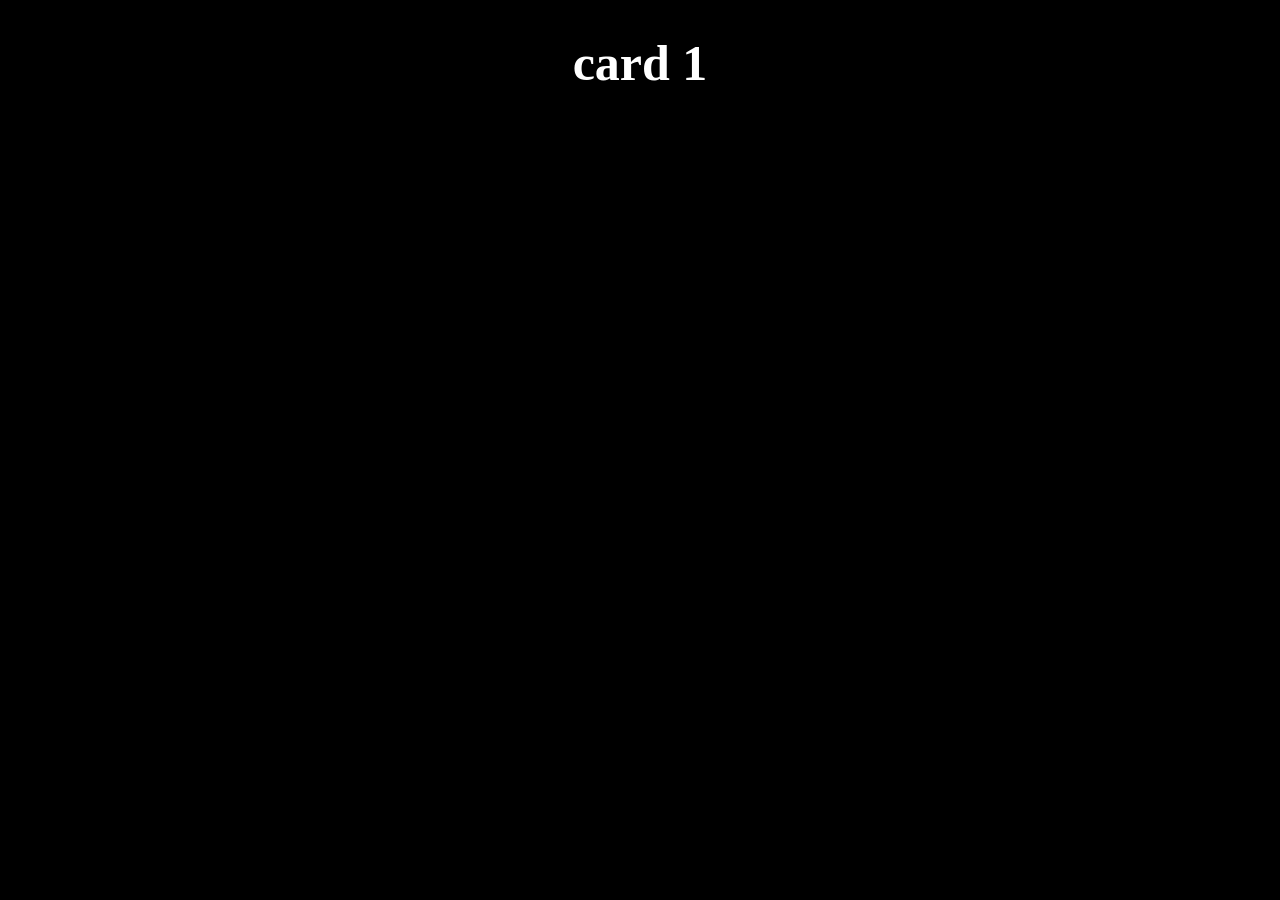
==== card1.html @ 9e5958c1 "Added simplistic navigation bar and label for each card" ====
<!DOCTYPE html>
<html lang="en">
<head>
    <meta charset="UTF-8">
    <meta name="viewport" content="width=device-width, initial-scale=1.0">
    <link rel="stylesheet" href="style.css">
    <script src="script.js" defer></script>
    <title>Document</title>
</head>
<body>
    <h1>card 1</h1>
</body>
</html>
---- style.css ----
body{
  background-color: #000000;
}

h1{
  color: #FFFFFF;
  text-align: center;
  font-size: 50px;
}

.main-nav{
  display: flex;
  justify-content: center;
  text-align: center;
  align-items: center;
  background-color: #000000;
  padding: 10px;
}

.nav-item{
  color: #FFFFFF;
  text-decoration: none;
  margin: 0 20px;
  font-size: 20px;
}

.nav-item:hover{
  color: #FFFFFF;
  text-decoration: underline;
}
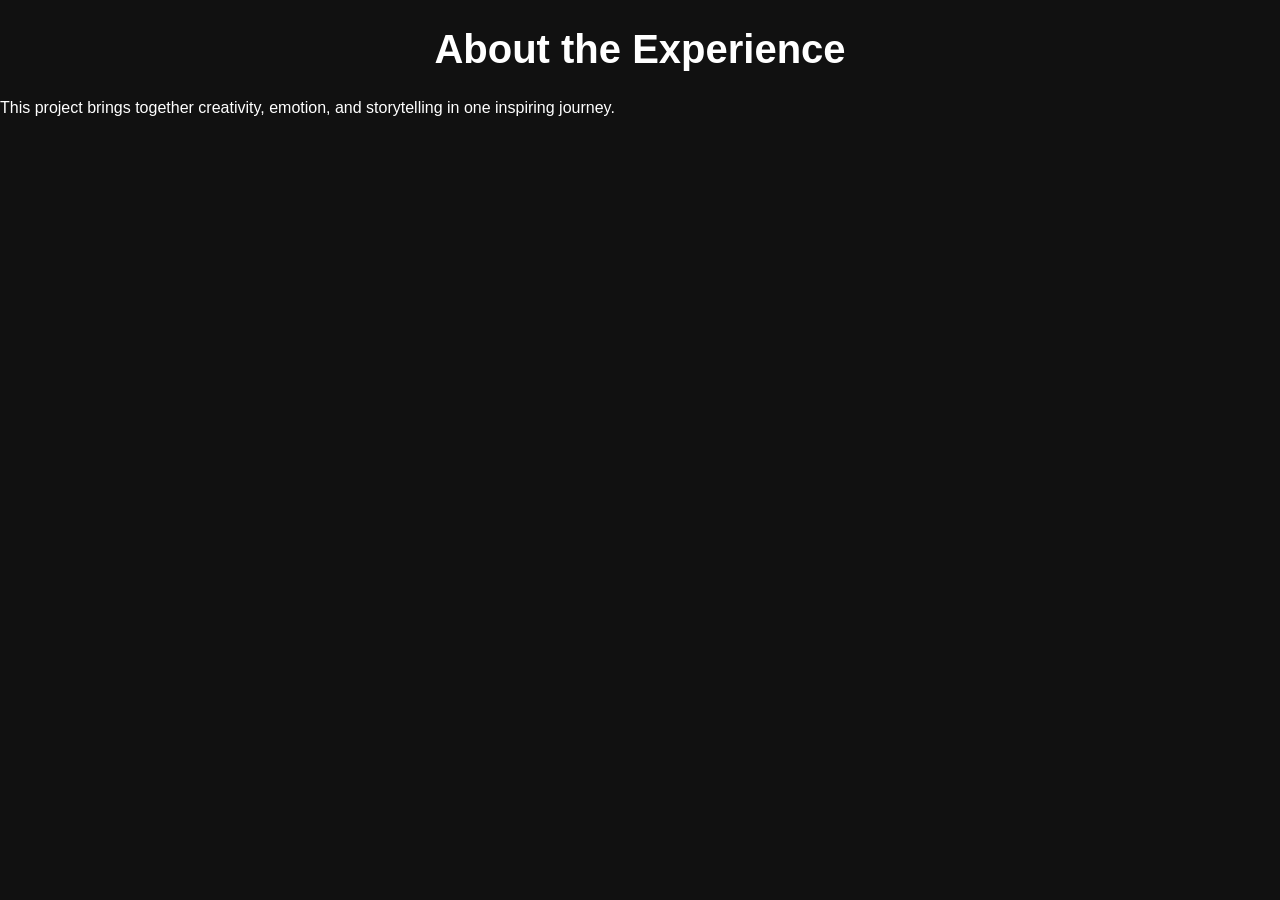
==== commit b777d3aa: "More stuff ig" ====
--- a/card1.html
+++ b/card1.html
@@ -5,9 +5,10 @@
     <meta name="viewport" content="width=device-width, initial-scale=1.0">
     <link rel="stylesheet" href="style.css">
     <script src="script.js" defer></script>
-    <title>Document</title>
+    <title>About the Experience</title>
 </head>
 <body>
-    <h1>card 1</h1>
+    <h1>About the Experience</h1>
+    <p>This project brings together creativity, emotion, and storytelling in one inspiring journey.</p>
 </body>
 </html>
--- a/style.css
+++ b/style.css
@@ -1,30 +1,153 @@
 body{
-  background-color: #000000;
+  margin: 0;
+  background-color: #111;
+  color: white;
+  font-family: Arial, sans-serif;
 }
 
 h1{
-  color: #FFFFFF;
   text-align: center;
-  font-size: 50px;
+  font-size: 40px;
 }
 
 .main-nav{
   display: flex;
   justify-content: center;
-  text-align: center;
-  align-items: center;
-  background-color: #000000;
+  background-color: #000;
   padding: 10px;
 }
 
 .nav-item{
-  color: #FFFFFF;
+  color: white;
   text-decoration: none;
-  margin: 0 20px;
-  font-size: 20px;
+  margin: 0 15px;
 }
 
-.nav-item:hover{
-  color: #FFFFFF;
-  text-decoration: underline;
+.page-main{
+  max-width: 1000px;
+  margin: 0 auto;
+  padding: 20px;
+}
+
+.hero-section{
+  text-align: center;
+  margin-bottom: 20px;
+}
+
+.review-container,
+.review-highlights{
+  display: flex;
+  flex-wrap: wrap;
+  gap: 15px;
+  justify-content: center;
+}
+
+.review-card,
+.highlight-card,
+.gallery-card,
+.carousel-card{
+  background-color: #222;
+  padding: 15px;
+  border-radius: 10px;
+}
+
+.review-card{
+  width: 220px;
+}
+
+.highlight-card{
+  width: 180px;
+  text-align: center;
+}
+
+.gallery-grid{
+  display: grid;
+  grid-template-columns: repeat(4, 1fr);
+  gap: 15px;
+}
+
+.gallery-card{
+  min-height: 120px;
+  background-size: cover;
+  background-position: center;
+  color: white;
+  display: flex;
+  flex-direction: column;
+  justify-content: flex-end;
+  padding: 12px;
+  border: 1px solid #444;
+}
+
+.carousel-section{
+  text-align: center;
+}
+
+.carousel{
+  display: flex;
+  align-items: center;
+  justify-content: center;
+  gap: 10px;
+  margin-top: 10px;
+}
+
+.carousel-track{
+  width: 300px;
+}
+
+.carousel-card{
+  display: none;
+}
+
+.carousel-card.active{
+  display: block;
+}
+
+.audio-player{
+  margin-top: 12px;
+}
+
+.audio-player audio{
+  width: 100%;
+}
+
+.carousel-btn,
+.dot{
+  border: none;
+  cursor: pointer;
+}
+
+.carousel-btn{
+  background-color: #444;
+  color: white;
+  padding: 8px 10px;
+}
+
+.carousel-dots{
+  display: flex;
+  justify-content: center;
+  gap: 6px;
+  margin-top: 10px;
+}
+
+.dot{
+  width: 10px;
+  height: 10px;
+  border-radius: 50%;
+  background-color: #666;
+}
+
+.dot.active{
+  background-color: white;
+}
+
+@media (max-width: 800px){
+  .gallery-grid{
+    grid-template-columns: repeat(2, 1fr);
+  }
+}
+
+@media (max-width: 500px){
+  .gallery-grid{
+    grid-template-columns: 1fr;
+  }
 }
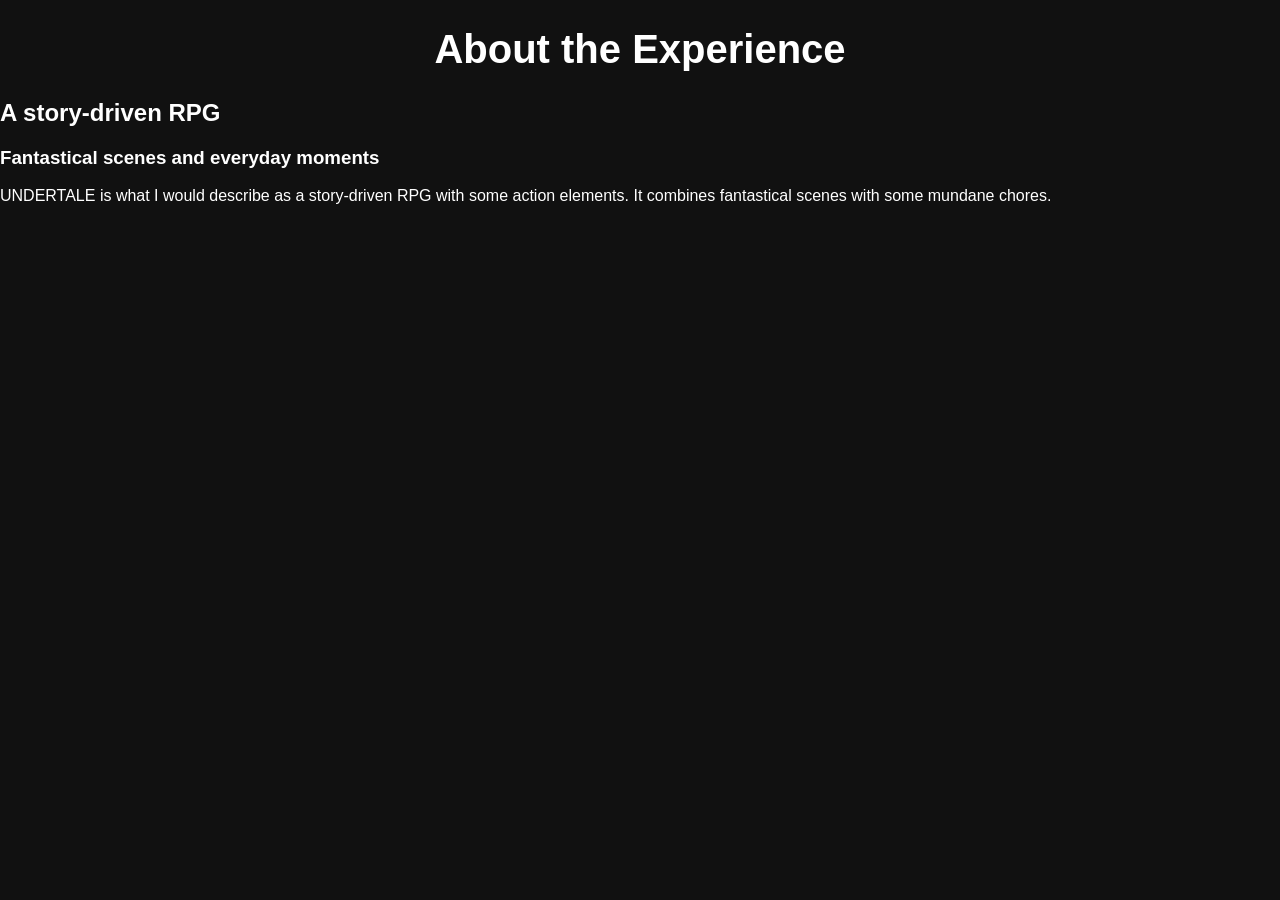
==== commit be741ea9: "More stuff ig" ====
--- a/card1.html
+++ b/card1.html
@@ -9,6 +9,8 @@
 </head>
 <body>
     <h1>About the Experience</h1>
-    <p>This project brings together creativity, emotion, and storytelling in one inspiring journey.</p>
+    <h2>A story-driven RPG</h2>
+    <h3>Fantastical scenes and everyday moments</h3>
+    <p>UNDERTALE is what I would describe as a story-driven RPG with some action elements. It combines fantastical scenes with some mundane chores.</p>
 </body>
 </html>
--- a/style.css
+++ b/style.css
@@ -13,7 +13,7 @@
 .main-nav{
   display: flex;
   justify-content: center;
-  background-color: #000;
+  background-color: #111;
   padding: 10px;
 }
 
@@ -150,4 +150,10 @@
   .gallery-grid{
     grid-template-columns: 1fr;
   }
+}
+
+.footer-title{
+  text-align: center;
+  font-size: 30px;
+  margin-top: 20px;
 }
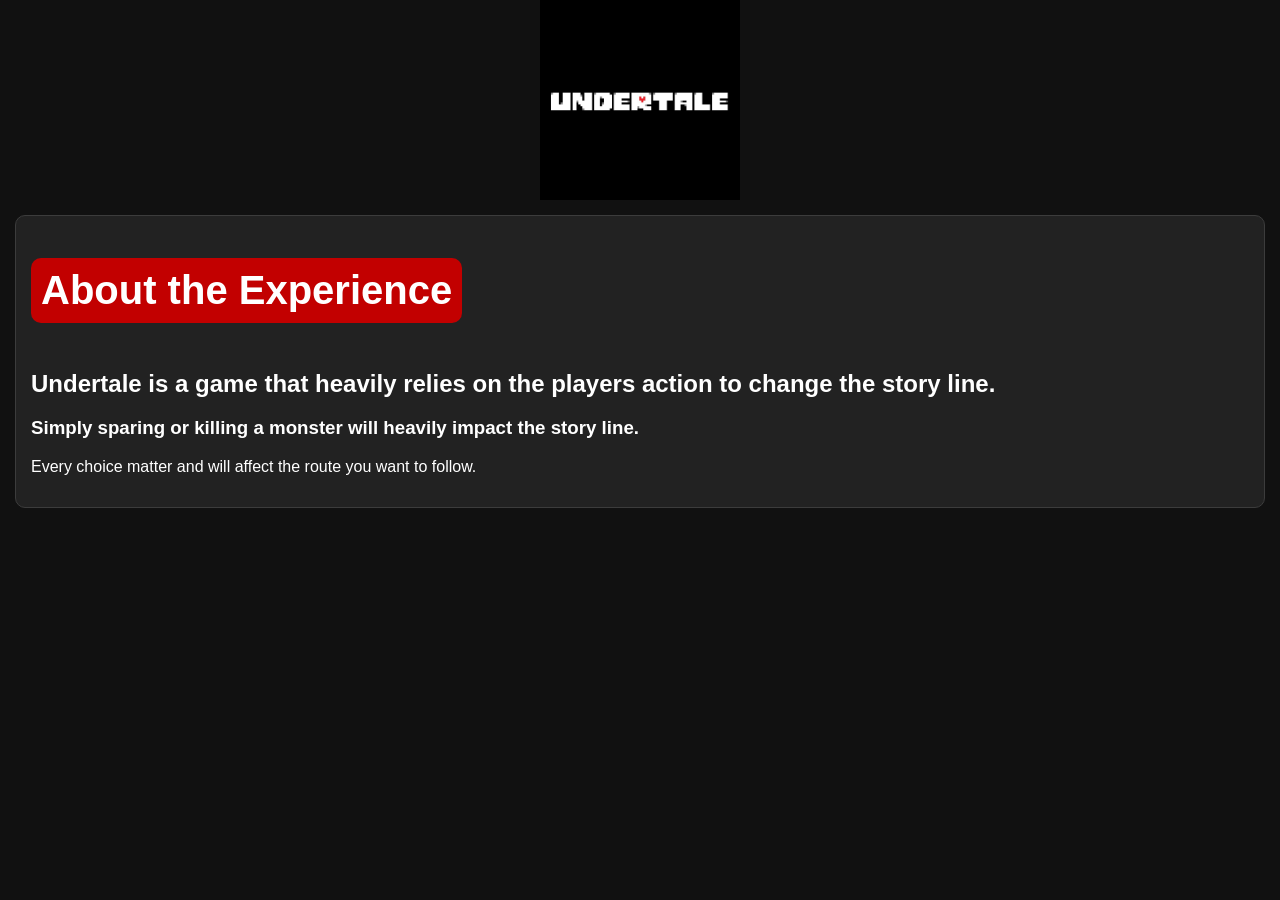
==== commit 2ce59e68: "Final update" ====
--- a/card1.html
+++ b/card1.html
@@ -5,12 +5,17 @@
     <meta name="viewport" content="width=device-width, initial-scale=1.0">
     <link rel="stylesheet" href="style.css">
     <script src="script.js" defer></script>
-    <title>About the Experience</title>
+    <title>card1</title>
 </head>
 <body>
-    <h1>About the Experience</h1>
-    <h2>A story-driven RPG</h2>
-    <h3>Fantastical scenes and everyday moments</h3>
-    <p>UNDERTALE is what I would describe as a story-driven RPG with some action elements. It combines fantastical scenes with some mundane chores.</p>
+  <div class = "undertale-logo">
+    <img src = "assets/logo-undertale.jpg" width="200px" height="200px">
+  </div>
+  <div class = "card1">
+    <h1 style="display:inline-block; padding:10px; background-color: #C20000; border-radius:10px;">About the Experience</h1>
+    <h2>Undertale is a game that heavily relies on the players action to change the story line.</h2>
+    <h3>Simply sparing or killing a monster will heavily impact the story line.</h3>
+    <p>Every choice matter and will affect the route you want to follow.</p>
+  </div>
 </body>
 </html>
--- a/style.css
+++ b/style.css
@@ -7,20 +7,51 @@
 
 h1{
   text-align: center;
-  font-size: 40px;
+  font-size: 40px;	
 }
 
 .main-nav{
   display: flex;
-  justify-content: center;
+  flex-direction:column;
   background-color: #111;
   padding: 10px;
+  align-items:center;
 }
 
 .nav-item{
   color: white;
   text-decoration: none;
-  margin: 0 15px;
+  margin: 15px;
+  font-weight:800;
+  font-size:30px;
+  white-space: nowrap;
+}
+
+@keyframes nav-animation{
+   0%{
+      transform:scaleX(0);
+      transform-origin:right;
+      opacity:1;
+   }
+
+   100%{
+      transform:scaleX(1);
+      transform-origin:right;
+      opacity:0;
+   }
+}
+
+.nav-item:hover{
+  color: white;
+  background-color:#222;
+  padding:1px;
+  border-radius:2px;
+  text-decoration: underline;
+  margin: 15px;
+  font-weight:800;
+  font-size:30px;
+  white-space: nowrap;
+  animation-name:nav-animation;
 }
 
 .page-main{
@@ -42,13 +73,19 @@
   justify-content: center;
 }
 
+.card1,
+.card2,
+.card3,
+.card4,
 .review-card,
 .highlight-card,
 .gallery-card,
 .carousel-card{
   background-color: #222;
   padding: 15px;
+  margin: 15px;
   border-radius: 10px;
+  border:1px solid #3c3c3c
 }
 
 .review-card{
@@ -90,12 +127,12 @@
   margin-top: 10px;
 }
 
+.carousel-card{
+  display:none;
+}
+
 .carousel-track{
   width: 300px;
-}
-
-.carousel-card{
-  display: none;
 }
 
 .carousel-card.active{
@@ -152,8 +189,8 @@
   }
 }
 
-.footer-title{
-  text-align: center;
-  font-size: 30px;
-  margin-top: 20px;
+.undertale-logo{
+   display: flex;
+   justify-content: center; 
+   align-items: center;
 }
